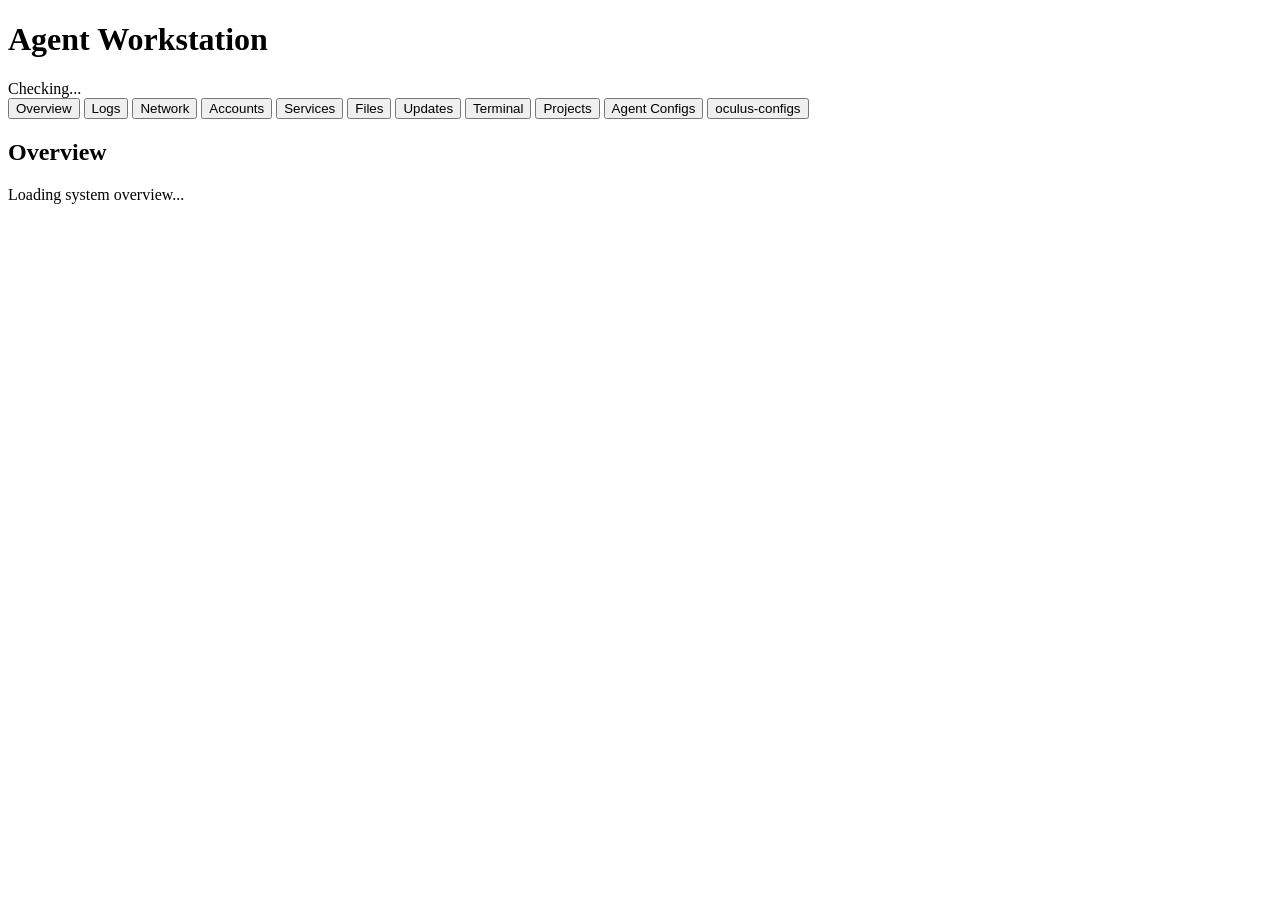
==== agent-workstation/web/index.html @ 7166e234 "feat(native-ui): wire management sections" ====
<!doctype html>
<html lang="en">
<head>
  <meta charset="utf-8">
  <meta name="viewport" content="width=device-width, initial-scale=1">
  <title>Agent Workstation</title>
  <link rel="stylesheet" href="/styles.css">
</head>
<body>
  <header class="topbar">
    <h1>Agent Workstation</h1>
    <div class="topbar-actions">
      <span id="health">Checking...</span>
      <button id="logout-button" class="small-button" hidden>Log Out</button>
    </div>
  </header>
  <main class="layout">
    <nav class="sidebar" aria-label="Sections">
      <button class="active" data-section="overview">Overview</button>
      <button data-section="logs">Logs</button>
      <button data-section="network">Network</button>
      <button data-section="accounts">Accounts</button>
      <button data-section="services">Services</button>
      <button data-section="files">Files</button>
      <button data-section="updates">Updates</button>
      <button data-section="terminal">Terminal</button>
      <button data-section="projects">Projects</button>
      <button data-section="configs">Agent Configs</button>
      <button data-section="oculus">oculus-configs</button>
    </nav>
    <section class="content">
      <form id="login-panel" class="panel login-panel" hidden>
        <h2>Sign In</h2>
        <label for="username">Username</label>
        <input id="username" name="username" type="text" autocomplete="username">
        <label for="password">Password</label>
        <div class="login-row">
          <input id="password" name="password" type="password" autocomplete="current-password">
          <button type="submit">Sign In</button>
        </div>
        <p id="login-error" class="error-text"></p>
      </form>
      <div class="content-heading">
        <h2 id="section-title">Overview</h2>
        <button id="refresh-button" class="small-button" hidden>Refresh</button>
      </div>
      <div id="section-body" class="panel">Loading system overview...</div>
    </section>
  </main>
  <script src="/app.js"></script>
</body>
</html>
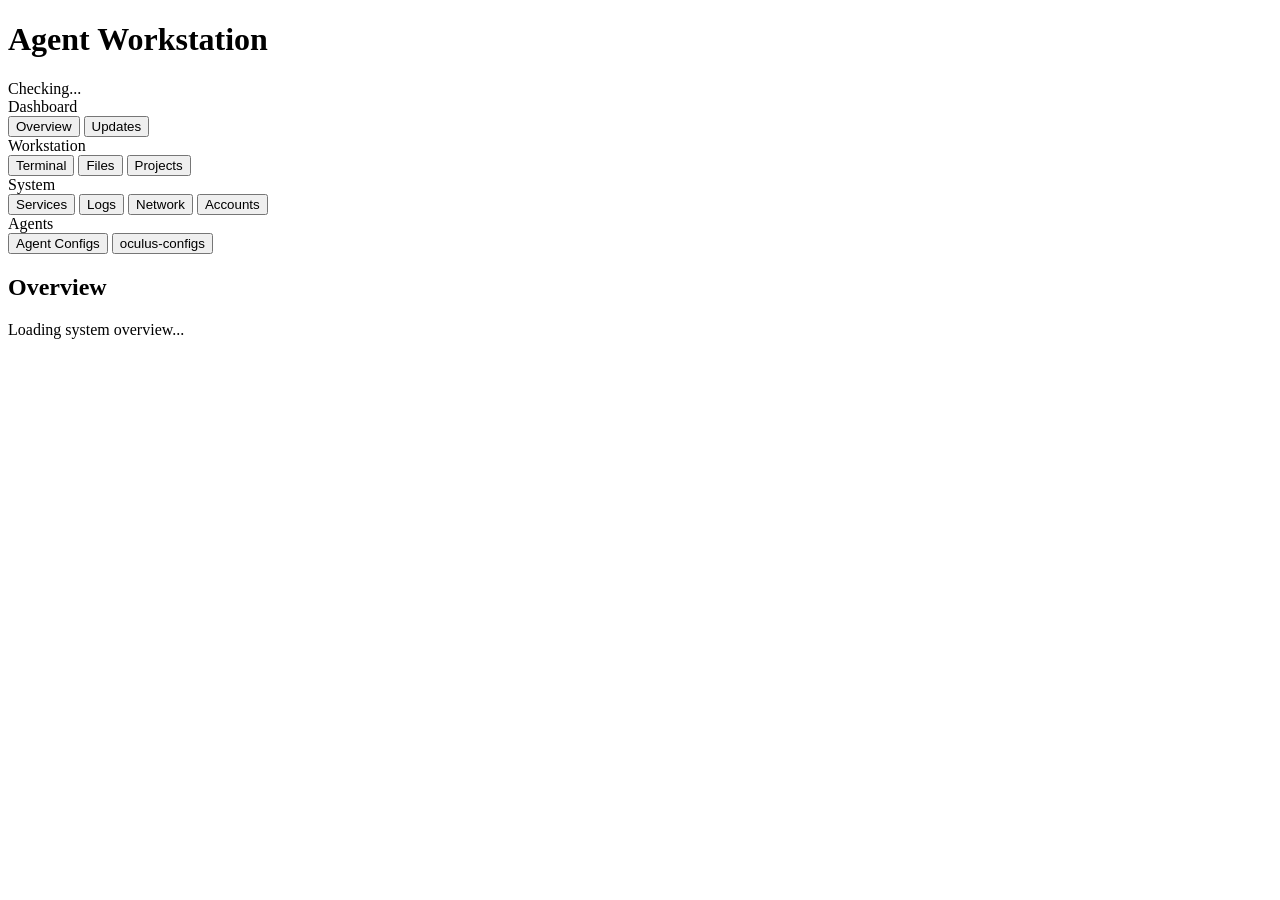
==== commit 5179c390: "style(native-ui): organize sidebar navigation" ====
--- a/agent-workstation/web/index.html
+++ b/agent-workstation/web/index.html
@@ -4,6 +4,7 @@
   <meta charset="utf-8">
   <meta name="viewport" content="width=device-width, initial-scale=1">
   <title>Agent Workstation</title>
+  <link rel="stylesheet" href="/vendor/xterm.min.css">
   <link rel="stylesheet" href="/styles.css">
 </head>
 <body>
@@ -16,17 +17,29 @@
   </header>
   <main class="layout">
     <nav class="sidebar" aria-label="Sections">
-      <button class="active" data-section="overview">Overview</button>
-      <button data-section="logs">Logs</button>
-      <button data-section="network">Network</button>
-      <button data-section="accounts">Accounts</button>
-      <button data-section="services">Services</button>
-      <button data-section="files">Files</button>
-      <button data-section="updates">Updates</button>
-      <button data-section="terminal">Terminal</button>
-      <button data-section="projects">Projects</button>
-      <button data-section="configs">Agent Configs</button>
-      <button data-section="oculus">oculus-configs</button>
+      <div class="nav-group">
+        <div class="nav-heading">Dashboard</div>
+        <button class="active" data-section="overview">Overview</button>
+        <button data-section="updates">Updates</button>
+      </div>
+      <div class="nav-group">
+        <div class="nav-heading">Workstation</div>
+        <button data-section="terminal">Terminal</button>
+        <button data-section="files">Files</button>
+        <button data-section="projects">Projects</button>
+      </div>
+      <div class="nav-group">
+        <div class="nav-heading">System</div>
+        <button data-section="services">Services</button>
+        <button data-section="logs">Logs</button>
+        <button data-section="network">Network</button>
+        <button data-section="accounts">Accounts</button>
+      </div>
+      <div class="nav-group">
+        <div class="nav-heading">Agents</div>
+        <button data-section="configs">Agent Configs</button>
+        <button data-section="oculus">oculus-configs</button>
+      </div>
     </nav>
     <section class="content">
       <form id="login-panel" class="panel login-panel" hidden>
@@ -47,6 +60,7 @@
       <div id="section-body" class="panel">Loading system overview...</div>
     </section>
   </main>
+  <script src="/vendor/xterm.min.js"></script>
   <script src="/app.js"></script>
 </body>
 </html>
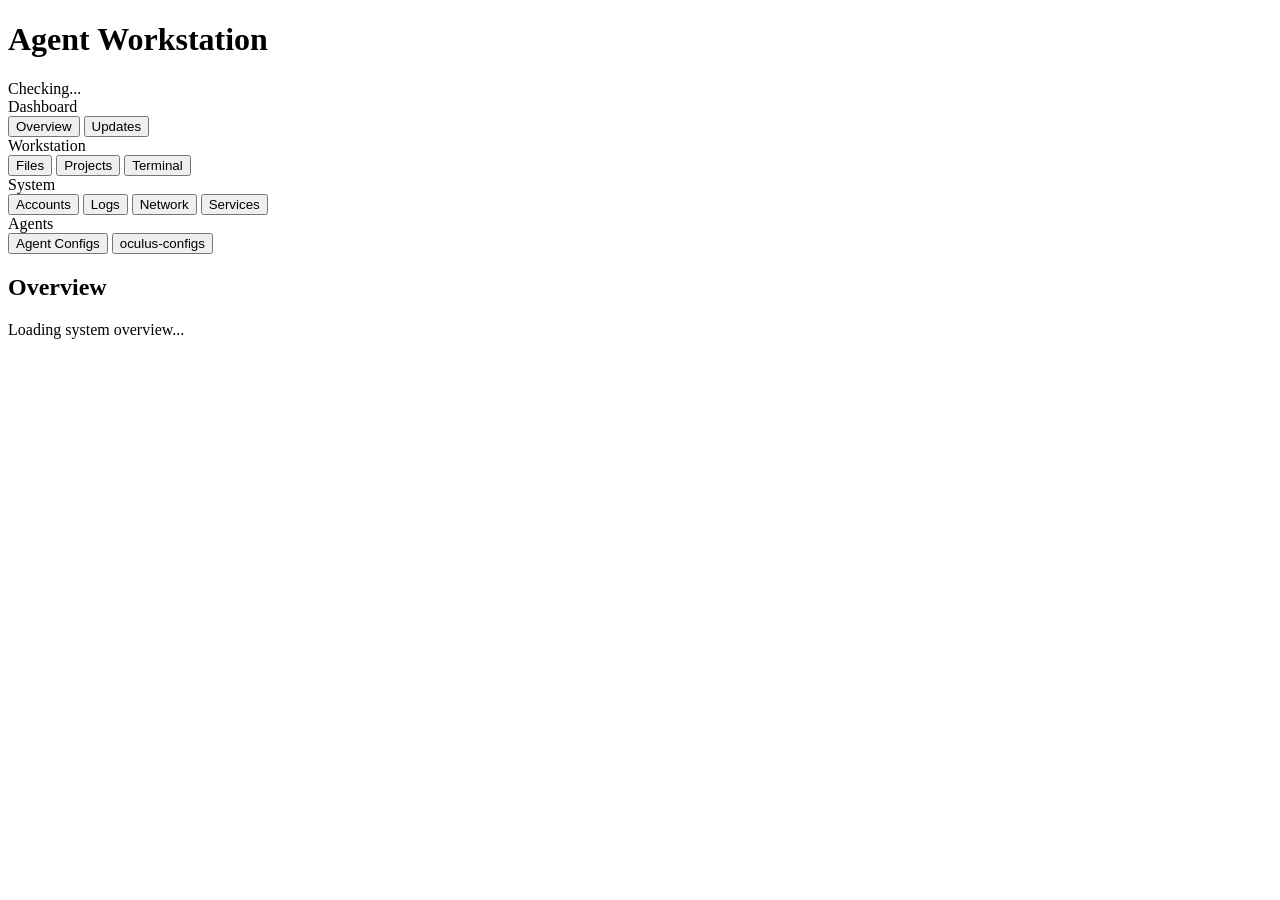
==== commit db4c0ce2: "style(native-ui): alphabetize sidebar items" ====
--- a/agent-workstation/web/index.html
+++ b/agent-workstation/web/index.html
@@ -24,16 +24,16 @@
       </div>
       <div class="nav-group">
         <div class="nav-heading">Workstation</div>
-        <button data-section="terminal">Terminal</button>
         <button data-section="files">Files</button>
         <button data-section="projects">Projects</button>
+        <button data-section="terminal">Terminal</button>
       </div>
       <div class="nav-group">
         <div class="nav-heading">System</div>
-        <button data-section="services">Services</button>
+        <button data-section="accounts">Accounts</button>
         <button data-section="logs">Logs</button>
         <button data-section="network">Network</button>
-        <button data-section="accounts">Accounts</button>
+        <button data-section="services">Services</button>
       </div>
       <div class="nav-group">
         <div class="nav-heading">Agents</div>
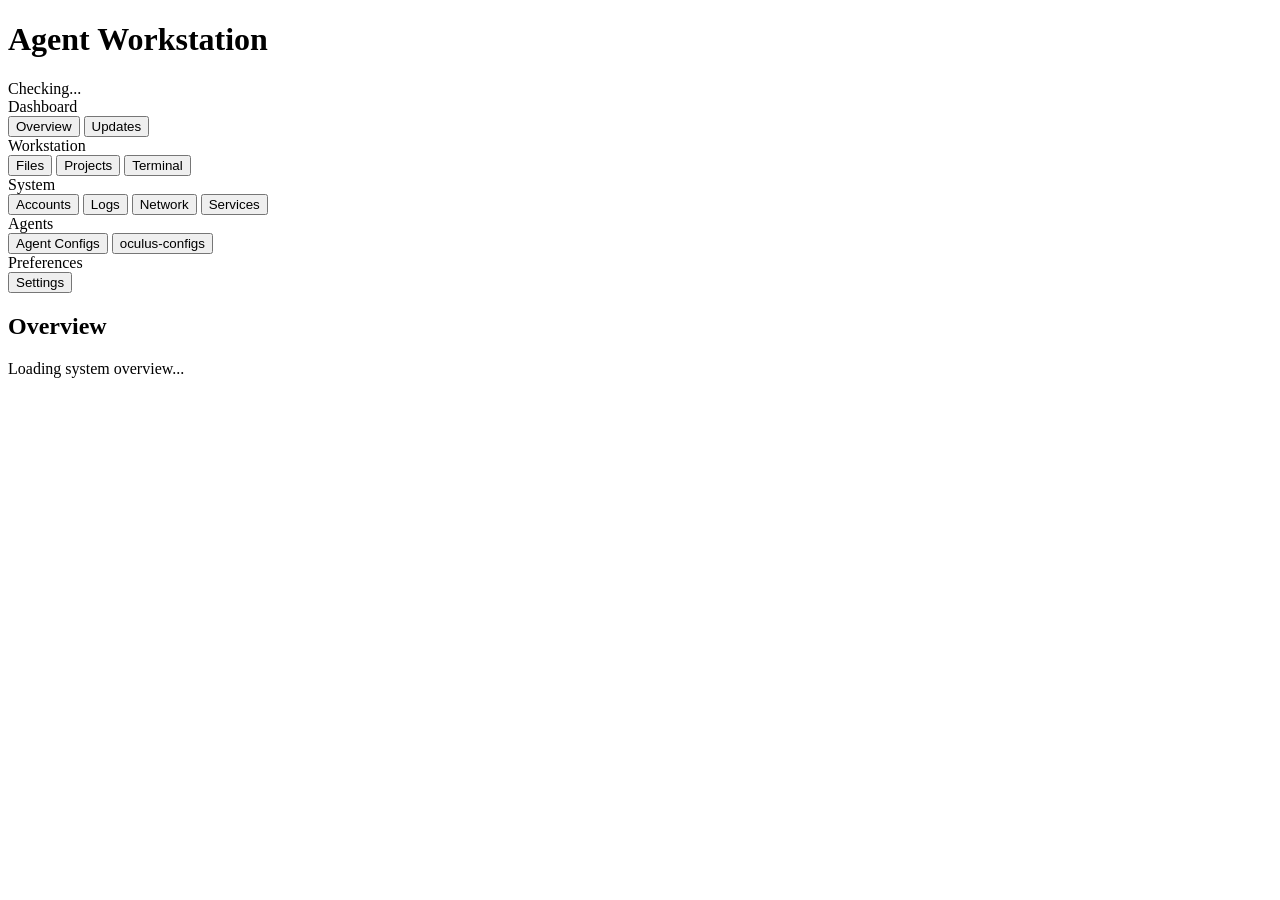
==== commit 9a6f3f72: "feat(theme): add Google Fonts and Settings nav item" ====
--- a/agent-workstation/web/index.html
+++ b/agent-workstation/web/index.html
@@ -4,6 +4,9 @@
   <meta charset="utf-8">
   <meta name="viewport" content="width=device-width, initial-scale=1">
   <title>Agent Workstation</title>
+  <link rel="preconnect" href="https://fonts.googleapis.com">
+  <link rel="preconnect" href="https://fonts.gstatic.com" crossorigin>
+  <link href="https://fonts.googleapis.com/css2?family=IBM+Plex+Mono:wght@400;500;600;700&display=swap" rel="stylesheet">
   <link rel="stylesheet" href="/vendor/xterm.min.css">
   <link rel="stylesheet" href="/styles.css">
 </head>
@@ -40,6 +43,10 @@
         <button data-section="configs">Agent Configs</button>
         <button data-section="oculus">oculus-configs</button>
       </div>
+      <div class="nav-group">
+        <div class="nav-heading">Preferences</div>
+        <button data-section="settings">Settings</button>
+      </div>
     </nav>
     <section class="content">
       <form id="login-panel" class="panel login-panel" hidden>
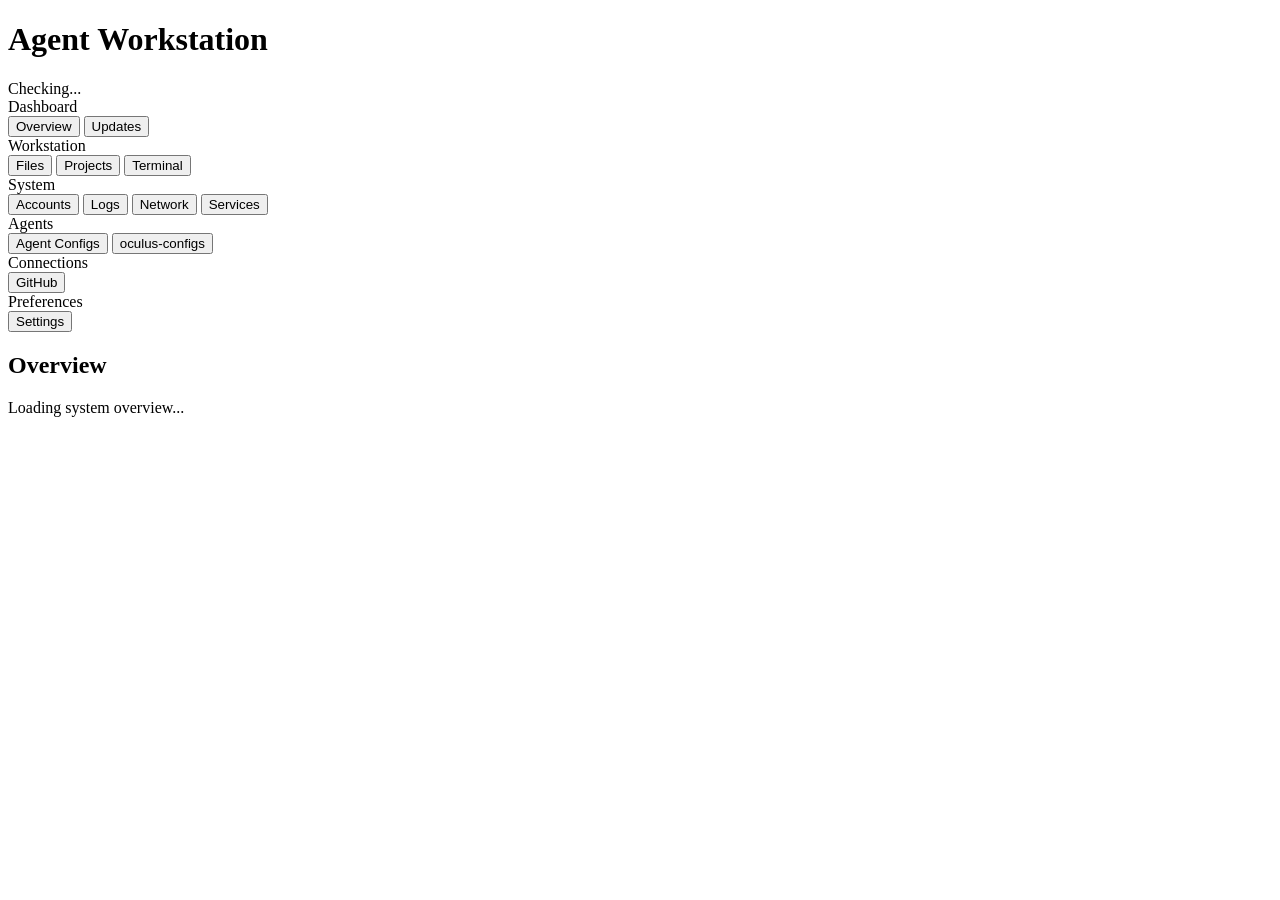
==== commit 22cb0a1a: "feat(github): GitHub Connections section — SSH key generation and connection test Adds a Connections" ====
--- a/agent-workstation/web/index.html
+++ b/agent-workstation/web/index.html
@@ -44,6 +44,10 @@
         <button data-section="oculus">oculus-configs</button>
       </div>
       <div class="nav-group">
+        <div class="nav-heading">Connections</div>
+        <button data-section="github">GitHub</button>
+      </div>
+      <div class="nav-group">
         <div class="nav-heading">Preferences</div>
         <button data-section="settings">Settings</button>
       </div>
@@ -65,6 +69,7 @@
         <button id="refresh-button" class="small-button" hidden>Refresh</button>
       </div>
       <div id="section-body" class="panel">Loading system overview...</div>
+      <div id="terminal-container" class="panel" hidden></div>
     </section>
   </main>
   <script src="/vendor/xterm.min.js"></script>
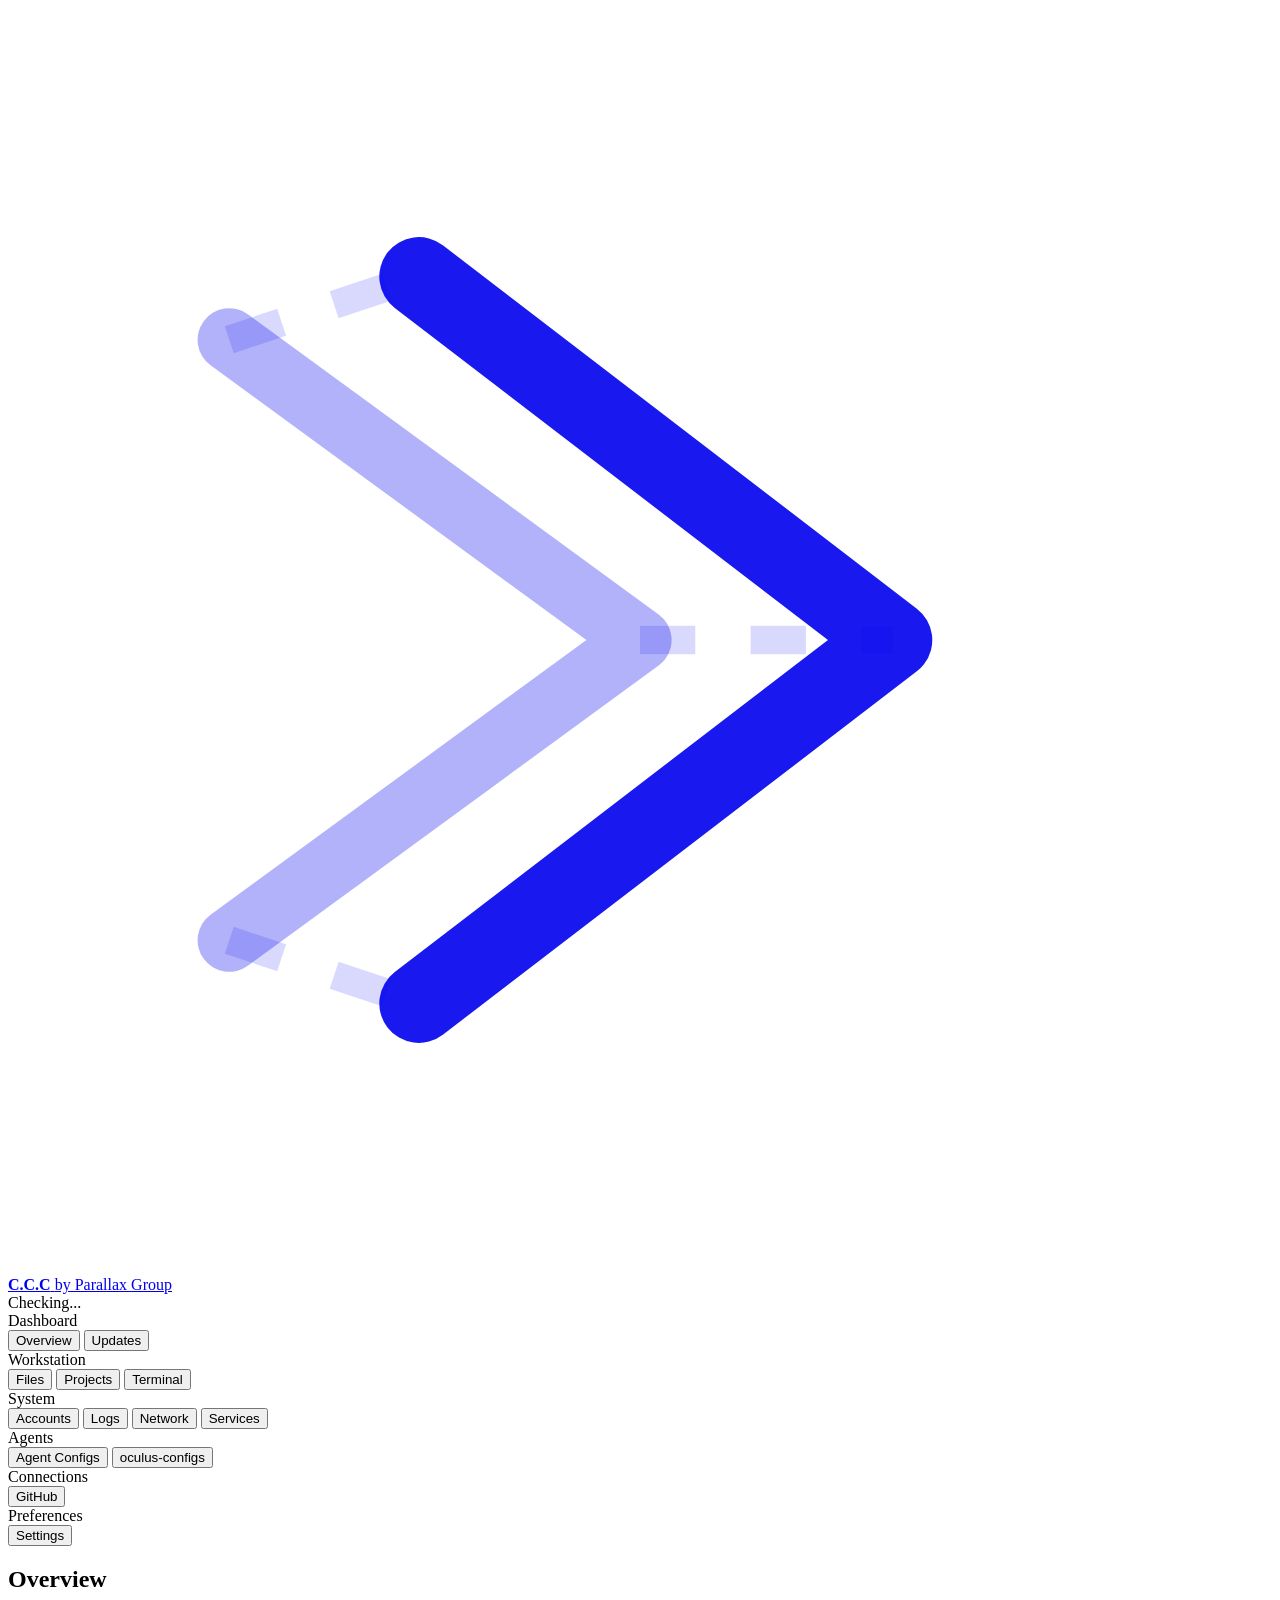
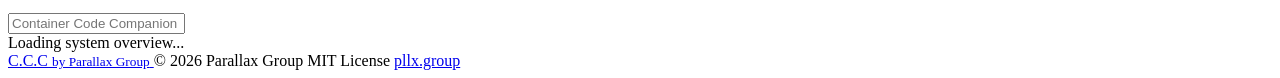
==== commit 3543a868: "feat(brand): rename to Container Code Companion" ====
--- a/agent-workstation/web/index.html
+++ b/agent-workstation/web/index.html
@@ -3,16 +3,28 @@
 <head>
   <meta charset="utf-8">
   <meta name="viewport" content="width=device-width, initial-scale=1">
-  <title>Agent Workstation</title>
+  <title>Container Code Companion</title>
   <link rel="preconnect" href="https://fonts.googleapis.com">
   <link rel="preconnect" href="https://fonts.gstatic.com" crossorigin>
-  <link href="https://fonts.googleapis.com/css2?family=IBM+Plex+Mono:wght@400;500;600;700&display=swap" rel="stylesheet">
+  <link href="https://fonts.googleapis.com/css2?family=IBM+Plex+Mono:wght@400;500;600;700&family=Syne:wght@700;800&display=swap" rel="stylesheet">
   <link rel="stylesheet" href="/vendor/xterm.min.css">
   <link rel="stylesheet" href="/styles.css">
 </head>
 <body>
   <header class="topbar">
-    <h1>Agent Workstation</h1>
+    <a class="brand-lockup" href="https://pllx.group" target="_blank" rel="noopener" aria-label="Container Code Companion by Parallax Group">
+      <svg class="brand-mark" viewBox="0 0 64 64" fill="none" aria-hidden="true">
+        <line x1="11.2" y1="16.8" x2="20.8" y2="13.6" stroke="currentColor" stroke-opacity="0.15" stroke-width="1.44" stroke-dasharray="2.8 2.8"/>
+        <line x1="11.2" y1="47.2" x2="20.8" y2="50.4" stroke="currentColor" stroke-opacity="0.15" stroke-width="1.44" stroke-dasharray="2.8 2.8"/>
+        <line x1="32" y1="32" x2="44.8" y2="32" stroke="currentColor" stroke-opacity="0.15" stroke-width="1.44" stroke-dasharray="2.8 2.8"/>
+        <polyline points="11.2,16.8 32,32 11.2,47.2" stroke="currentColor" stroke-opacity="0.30" stroke-width="3.2" stroke-linecap="round" stroke-linejoin="round"/>
+        <polyline points="20.8,13.6 44.8,32 20.8,50.4" stroke="currentColor" stroke-opacity="0.90" stroke-width="4" stroke-linecap="round" stroke-linejoin="round"/>
+      </svg>
+      <span class="brand-text">
+        <strong>C.C.C</strong>
+        <span>by Parallax Group</span>
+      </span>
+    </a>
     <div class="topbar-actions">
       <span id="health">Checking...</span>
       <button id="logout-button" class="small-button" hidden>Log Out</button>
@@ -68,10 +80,20 @@
         <h2 id="section-title">Overview</h2>
         <button id="refresh-button" class="small-button" hidden>Refresh</button>
       </div>
+      <input id="custom-title-input" class="custom-title-input" type="text" maxlength="96" autocomplete="off" spellcheck="false" aria-label="Custom dashboard title" placeholder="Container Code Companion">
       <div id="section-body" class="panel">Loading system overview...</div>
       <div id="terminal-container" class="panel" hidden></div>
     </section>
   </main>
+  <footer class="app-footer">
+    <a class="footer-brand" href="https://pllx.group" target="_blank" rel="noopener">
+      <span>C.C.C</span>
+      <small>by Parallax Group</small>
+    </a>
+    <span>&copy; 2026 Parallax Group</span>
+    <span>MIT License</span>
+    <a href="https://pllx.group" target="_blank" rel="noopener">pllx.group</a>
+  </footer>
   <script src="/vendor/xterm.min.js"></script>
   <script src="/app.js"></script>
 </body>
